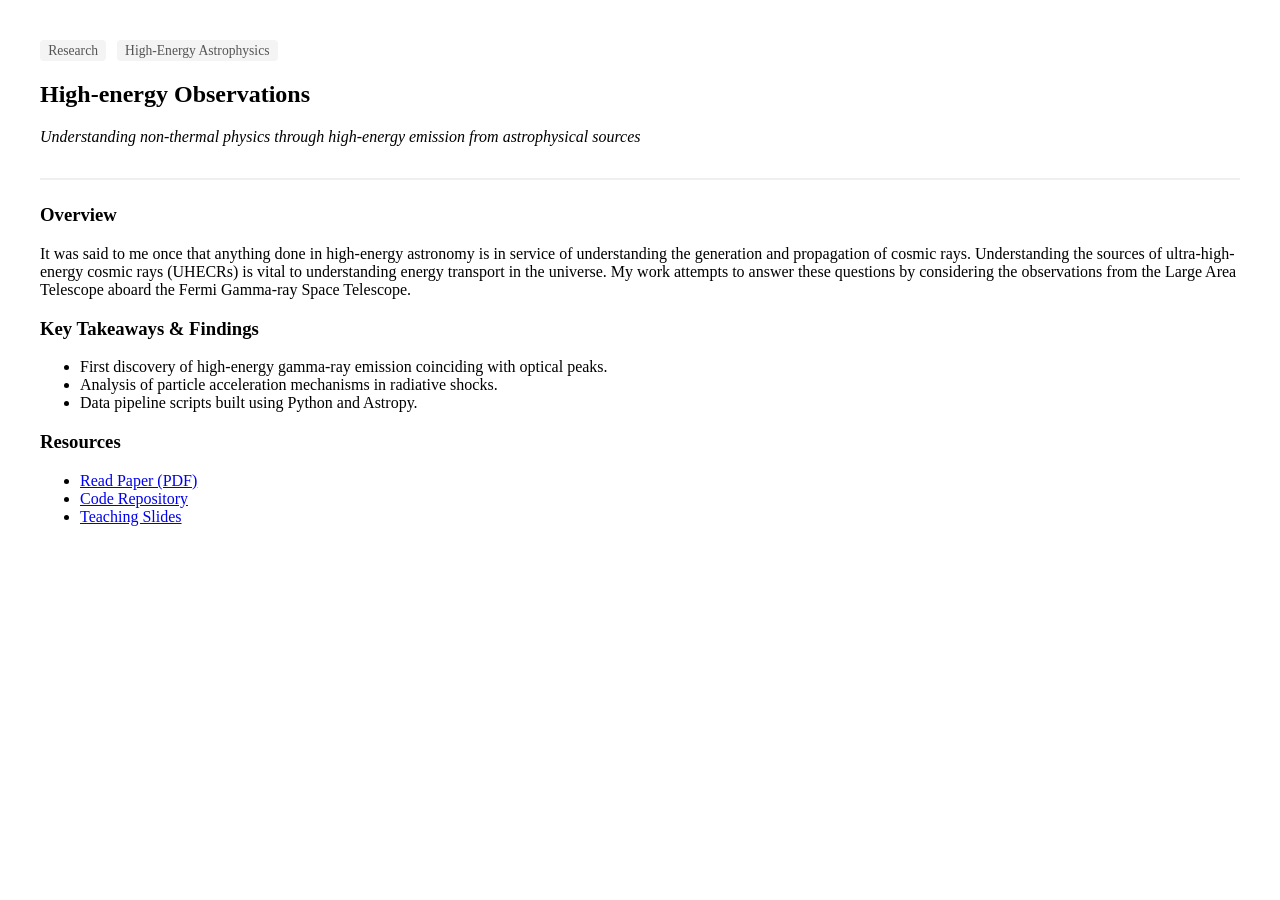
==== research.html @ cb30f1d6 "Add initial research overview HTML page" ====
<!DOCTYPE HTML>
<html>
	<head>
		<title>Research Overview</title>
		<meta charset="utf-8" />
		<meta name="viewport" content="width=device-width, initial-scale=1, user-scalable=no" />
		<link rel="stylesheet" href="assets/css/main.css" />
		<style>
			/* Popup-specific layout overrides */
			body {
				padding: 2em;
				background-color: #ffffff;
			}
			/* Suppress sidebar margins from the main theme */
			#main {
				margin-left: 0 !important;
				max-width: 100% !important;
				padding: 0 !important;
			}
			.overview-header {
				border-bottom: 2px solid #efefef;
				padding-bottom: 1em;
				margin-bottom: 1.5em;
			}
			.tag {
				display: inline-block;
				background: #f4f4f4;
				color: #555;
				padding: 0.2em 0.6em;
				border-radius: 4px;
				font-size: 0.85em;
				margin-right: 0.5em;
			}
		</style>
	</head>
	<body class="is-preload">

		<div id="main">
			<section>
				<!-- Header Section -->
				<header class="overview-header">
					<span class="tag">Research</span>
					<span class="tag">High-Energy Astrophysics</span>
					<h2>High-energy Observations</h2>
					<p><em>Understanding non-thermal physics through high-energy emission from astrophysical sources</em></p>
				</header>

				<!-- Main Content Grid -->
				<div class="row">
					<div class="col-8 col-12-medium">
						<h3>Overview</h3>
						<p>It was said to me once that anything done in high-energy astronomy is in service of understanding the generation and propagation of cosmic rays. Understanding the sources of ultra-high-energy cosmic rays (UHECRs) is vital to understanding energy transport in the universe. 
              My work attempts to answer these questions by considering the observations from the Large Area Telescope aboard the Fermi Gamma-ray Space Telescope.</p>
						
						<h3>Key Takeaways & Findings</h3>
						<ul>
							<li>First discovery of high-energy gamma-ray emission coinciding with optical peaks.</li>
							<li>Analysis of particle acceleration mechanisms in radiative shocks.</li>
							<li>Data pipeline scripts built using Python and Astropy.</li>
						</ul>
					</div>

					<div class="col-4 col-12-medium">
						<!-- Sidebar Info / Links -->
						<h3>Resources</h3>
						<ul class="actions stacked">
							<li><a href="paper.pdf" target="_blank" rel="noopener noreferrer" class="button small fit">Read Paper (PDF)</a></li>
							<li><a href="https://github.com/yourusername/repo" target="_blank" rel="noopener noreferrer" class="button small fit alt">Code Repository</a></li>
							<li><a href="slides.pdf" target="_blank" rel="noopener noreferrer" class="button small fit alt">Teaching Slides</a></li>
						</ul>
					</div>
				</div>
			</section>
		</div>

		<!-- Scripts -->
		<script src="assets/js/jquery.min.js"></script>
		<script src="assets/js/browser.min.js"></script>
		<script src="assets/js/breakpoints.min.js"></script>
		<script src="assets/js/util.js"></script>
		<script src="assets/js/main.js"></script>
	</body>
</html>
---- assets/css/main.css ----
@import url("fontawesome-all.min.css");
@import url("https://fonts.googleapis.com/css?family=Source+Sans+Pro:400,400italic");

/*
	Strata by HTML5 UP
	html5up.net | @ajlkn
	Free for personal and commercial use under the CCA 3.0 license (html5up.net/license)
*/

html, body, div, span, applet, object,
iframe, h1, h2, h3, h4, h5, h6, p, blockquote,
pre, a, abbr, acronym, address, big, cite,
code, del, dfn, em, img, ins, kbd, q, s, samp,
small, strike, strong, sub, sup, tt, var, b,
u, i, center, dl, dt, dd, ol, ul, li, fieldset,
form, label, legend, table, caption, tbody,
tfoot, thead, tr, th, td, article, aside,
canvas, details, embed, figure, figcaption,
footer, header, hgroup, menu, nav, output, ruby,
section, summary, time, mark, audio, video {
	margin: 0;
	padding: 0;
	border: 0;
	font-size: 100%;
	font: inherit;
	vertical-align: baseline;}

article, aside, details, figcaption, figure,
footer, header, hgroup, menu, nav, section {
	display: block;}

body {
	line-height: 1;
}

ol, ul {
	list-style: none;
}

blockquote, q {
	quotes: none;
}

	blockquote:before, blockquote:after, q:before, q:after {
		content: '';
		content: none;
	}

table {
	border-collapse: collapse;
	border-spacing: 0;
}

body {
	-webkit-text-size-adjust: none;
}

mark {
	background-color: transparent;
	color: inherit;
}

input::-moz-focus-inner {
	border: 0;
	padding: 0;
}

input, select, textarea {
	-moz-appearance: none;
	-webkit-appearance: none;
	-ms-appearance: none;
	appearance: none;
}

/* Basic */

	html {
		box-sizing: border-box;
	}

	*, *:before, *:after {
		box-sizing: inherit;
	}

	body {
		background: #fff;
	}

		body.is-preload *, body.is-preload *:before, body.is-preload *:after {
			-moz-animation: none !important;
			-webkit-animation: none !important;
			-ms-animation: none !important;
			animation: none !important;
			-moz-transition: none !important;
			-webkit-transition: none !important;
			-ms-transition: none !important;
			transition: none !important;
		}

	body, input, select, textarea {
		color: #a2a2a2;
		font-family: "Source Sans Pro", Helvetica, sans-serif;
		font-size: 16pt;
		font-weight: 400;
		line-height: 1.75em;
	}

	a {
		-moz-transition: color 0.2s ease-in-out, border-color 0.2s ease-in-out;
		-webkit-transition: color 0.2s ease-in-out, border-color 0.2s ease-in-out;
		-ms-transition: color 0.2s ease-in-out, border-color 0.2s ease-in-out;
		transition: color 0.2s ease-in-out, border-color 0.2s ease-in-out;
		border-bottom: dotted 1px;
		color: #49bf9d;
		text-decoration: none;
	}

		a:hover {
			border-bottom-color: transparent;
			color: #49bf9d !important;
			text-decoration: none;
		}

	strong, b {
		color: #787878;
		font-weight: 400;
	}

	em, i {
		font-style: italic;
	}

	p {
		margin: 0 0 2em 0;
	}

	h1, h2, h3, h4, h5, h6 {
		color: #787878;
		font-weight: 400;
		line-height: 1em;
		margin: 0 0 1em 0;
	}

		h1 a, h2 a, h3 a, h4 a, h5 a, h6 a {
			color: inherit;
			text-decoration: none;
		}

	h1 {
		font-size: 2em;
		line-height: 1.5em;
	}

	h2 {
		font-size: 1.5em;
		line-height: 1.5em;
	}

	h3 {
		font-size: 1.25em;
		line-height: 1.5em;
	}

	h4 {
		font-size: 1.1em;
		line-height: 1.5em;
	}

	h5 {
		font-size: 0.9em;
		line-height: 1.5em;
	}

	h6 {
		font-size: 0.7em;
		line-height: 1.5em;
	}

	sub {
		font-size: 0.8em;
		position: relative;
		top: 0.5em;
	}

	sup {
		font-size: 0.8em;
		position: relative;
		top: -0.5em;
	}

	hr {
		border: 0;
		border-bottom: solid 2px #efefef;
		margin: 2em 0;
	}

		hr.major {
			margin: 3em 0;
		}

	blockquote {
		border-left: solid 6px #efefef;
		font-style: italic;
		margin: 0 0 2em 0;
		padding: 0.5em 0 0.5em 1.5em;
	}

	code {
		background: #f7f7f7;
		border-radius: 0.35em;
		border: solid 2px #efefef;
		font-family: "Courier New", monospace;
		font-size: 0.9em;
		margin: 0 0.25em;
		padding: 0.25em 0.65em;
	}

	pre {
		-webkit-overflow-scrolling: touch;
		font-family: "Courier New", monospace;
		font-size: 0.9em;
		margin: 0 0 2em 0;
	}

		pre code {
			display: block;
			line-height: 1.75em;
			padding: 1em 1.5em;
			overflow-x: auto;
		}

	.align-left {
		text-align: left;
	}

	.align-center {
		text-align: center;
	}

	.align-right {
		text-align: right;
	}

/* Container */

	.container {
		margin: 0 auto;
		max-width: calc(100% - 4em);
		width: 100%;
	}

		.container.xsmall {
			width: 25%;
		}

		.container.small {
			width: 50%;
		}

		.container.medium {
			width: 75%;
		}

		.container.large {
			width: 125%;
		}

		.container.xlarge {
			width: 150%;
		}

		.container.max {
			width: 100%;
		}

		@media screen and (max-width: 980px) {

			.container {
				width: 100% !important;
				max-width: 100% !important;
			}

		}

		@media screen and (max-width: 480px) {

			.container {
				max-width: calc(100% - 3em);
			}

		}

/* Row */

	.row {
		display: flex;
		flex-wrap: wrap;
		box-sizing: border-box;
		align-items: stretch;
	}

		.row > * {
			box-sizing: border-box;
		}

		.row.gtr-uniform > * > :last-child {
			margin-bottom: 0;
		}

		.row.aln-left {
			justify-content: flex-start;
		}

		.row.aln-center {
			justify-content: center;
		}

		.row.aln-right {
			justify-content: flex-end;
		}

		.row.aln-top {
			align-items: flex-start;
		}

		.row.aln-middle {
			align-items: center;
		}

		.row.aln-bottom {
			align-items: flex-end;
		}

		.row > .imp {
			order: -1;
		}

		.row > .col-1 {
			width: 8.33333%;
		}

		.row > .off-1 {
			margin-left: 8.33333%;
		}

		.row > .col-2 {
			width: 16.66667%;
		}

		.row > .off-2 {
			margin-left: 16.66667%;
		}

		.row > .col-3 {
			width: 25%;
		}

		.row > .off-3 {
			margin-left: 25%;
		}

		.row > .col-4 {
			width: 33.33333%;
		}

		.row > .off-4 {
			margin-left: 33.33333%;
		}

		.row > .col-5 {
			width: 41.66667%;
		}

		.row > .off-5 {
			margin-left: 41.66667%;
		}

		.row > .col-6 {
			width: 50%;
		}

		.row > .off-6 {
			margin-left: 50%;
		}

		.row > .col-7 {
			width: 58.33333%;
		}

		.row > .off-7 {
			margin-left: 58.33333%;
		}

		.row > .col-8 {
			width: 66.66667%;
		}

		.row > .off-8 {
			margin-left: 66.66667%;
		}

		.row > .col-9 {
			width: 75%;
		}

		.row > .off-9 {
			margin-left: 75%;
		}

		.row > .col-10 {
			width: 83.33333%;
		}

		.row > .off-10 {
			margin-left: 83.33333%;
		}

		.row > .col-11 {
			width: 91.66667%;
		}

		.row > .off-11 {
			margin-left: 91.66667%;
		}

		.row > .col-12 {
			width: 100%;
		}

		.row > .off-12 {
			margin-left: 100%;
		}

		.row.gtr-0 {
			margin-top: 0;
			margin-left: 0em;
		}

			.row.gtr-0 > * {
				padding: 0 0 0 0em;
			}

			.row.gtr-0.gtr-uniform {
				margin-top: 0em;
			}

				.row.gtr-0.gtr-uniform > * {
					padding-top: 0em;
				}

		.row.gtr-25 {
			margin-top: 0;
			margin-left: -0.625em;
		}

			.row.gtr-25 > * {
				padding: 0 0 0 0.625em;
			}

			.row.gtr-25.gtr-uniform {
				margin-top: -0.625em;
			}

				.row.gtr-25.gtr-uniform > * {
					padding-top: 0.625em;
				}

		.row.gtr-50 {
			margin-top: 0;
			margin-left: -1.25em;
		}

			.row.gtr-50 > * {
				padding: 0 0 0 1.25em;
			}

			.row.gtr-50.gtr-uniform {
				margin-top: -1.25em;
			}

				.row.gtr-50.gtr-uniform > * {
					padding-top: 1.25em;
				}

		.row {
			margin-top: 0;
			margin-left: -2.5em;
		}

			.row > * {
				padding: 0 0 0 2.5em;
			}

			.row.gtr-uniform {
				margin-top: -2.5em;
			}

				.row.gtr-uniform > * {
					padding-top: 2.5em;
				}

		.row.gtr-150 {
			margin-top: 0;
			margin-left: -3.75em;
		}

			.row.gtr-150 > * {
				padding: 0 0 0 3.75em;
			}

			.row.gtr-150.gtr-uniform {
				margin-top: -3.75em;
			}

				.row.gtr-150.gtr-uniform > * {
					padding-top: 3.75em;
				}

		.row.gtr-200 {
			margin-top: 0;
			margin-left: -5em;
		}

			.row.gtr-200 > * {
				padding: 0 0 0 5em;
			}

			.row.gtr-200.gtr-uniform {
				margin-top: -5em;
			}

				.row.gtr-200.gtr-uniform > * {
					padding-top: 5em;
				}

		@media screen and (max-width: 1800px) {

			.row {
				display: flex;
				flex-wrap: wrap;
				box-sizing: border-box;
				align-items: stretch;
			}

				.row > * {
					box-sizing: border-box;
				}

				.row.gtr-uniform > * > :last-child {
					margin-bottom: 0;
				}

				.row.aln-left {
					justify-content: flex-start;
				}

				.row.aln-center {
					justify-content: center;
				}

				.row.aln-right {
					justify-content: flex-end;
				}

				.row.aln-top {
					align-items: flex-start;
				}

				.row.aln-middle {
					align-items: center;
				}

				.row.aln-bottom {
					align-items: flex-end;
				}

				.row > .imp-xlarge {
					order: -1;
				}

				.row > .col-1-xlarge {
					width: 8.33333%;
				}

				.row > .off-1-xlarge {
					margin-left: 8.33333%;
				}

				.row > .col-2-xlarge {
					width: 16.66667%;
				}

				.row > .off-2-xlarge {
					margin-left: 16.66667%;
				}

				.row > .col-3-xlarge {
					width: 25%;
				}

				.row > .off-3-xlarge {
					margin-left: 25%;
				}

				.row > .col-4-xlarge {
					width: 33.33333%;
				}

				.row > .off-4-xlarge {
					margin-left: 33.33333%;
				}

				.row > .col-5-xlarge {
					width: 41.66667%;
				}

				.row > .off-5-xlarge {
					margin-left: 41.66667%;
				}

				.row > .col-6-xlarge {
					width: 50%;
				}

				.row > .off-6-xlarge {
					margin-left: 50%;
				}

				.row > .col-7-xlarge {
					width: 58.33333%;
				}

				.row > .off-7-xlarge {
					margin-left: 58.33333%;
				}

				.row > .col-8-xlarge {
					width: 66.66667%;
				}

				.row > .off-8-xlarge {
					margin-left: 66.66667%;
				}

				.row > .col-9-xlarge {
					width: 75%;
				}

				.row > .off-9-xlarge {
					margin-left: 75%;
				}

				.row > .col-10-xlarge {
					width: 83.33333%;
				}

				.row > .off-10-xlarge {
					margin-left: 83.33333%;
				}

				.row > .col-11-xlarge {
					width: 91.66667%;
				}

				.row > .off-11-xlarge {
					margin-left: 91.66667%;
				}

				.row > .col-12-xlarge {
					width: 100%;
				}

				.row > .off-12-xlarge {
					margin-left: 100%;
				}

				.row.gtr-0 {
					margin-top: 0;
					margin-left: 0em;
				}

					.row.gtr-0 > * {
						padding: 0 0 0 0em;
					}

					.row.gtr-0.gtr-uniform {
						margin-top: 0em;
					}

						.row.gtr-0.gtr-uniform > * {
							padding-top: 0em;
						}

				.row.gtr-25 {
					margin-top: 0;
					margin-left: -0.625em;
				}

					.row.gtr-25 > * {
						padding: 0 0 0 0.625em;
					}

					.row.gtr-25.gtr-uniform {
						margin-top: -0.625em;
					}

						.row.gtr-25.gtr-uniform > * {
							padding-top: 0.625em;
						}

				.row.gtr-50 {
					margin-top: 0;
					margin-left: -1.25em;
				}

					.row.gtr-50 > * {
						padding: 0 0 0 1.25em;
					}

					.row.gtr-50.gtr-uniform {
						margin-top: -1.25em;
					}

						.row.gtr-50.gtr-uniform > * {
							padding-top: 1.25em;
						}

				.row {
					margin-top: 0;
					margin-left: -2.5em;
				}

					.row > * {
						padding: 0 0 0 2.5em;
					}

					.row.gtr-uniform {
						margin-top: -2.5em;
					}

						.row.gtr-uniform > * {
							padding-top: 2.5em;
						}

				.row.gtr-150 {
					margin-top: 0;
					margin-left: -3.75em;
				}

					.row.gtr-150 > * {
						padding: 0 0 0 3.75em;
					}

					.row.gtr-150.gtr-uniform {
						margin-top: -3.75em;
					}

						.row.gtr-150.gtr-uniform > * {
							padding-top: 3.75em;
						}

				.row.gtr-200 {
					margin-top: 0;
					margin-left: -5em;
				}

					.row.gtr-200 > * {
						padding: 0 0 0 5em;
					}

					.row.gtr-200.gtr-uniform {
						margin-top: -5em;
					}

						.row.gtr-200.gtr-uniform > * {
							padding-top: 5em;
						}

		}

		@media screen and (max-width: 1280px) {

			.row {
				display: flex;
				flex-wrap: wrap;
				box-sizing: border-box;
				align-items: stretch;
			}

				.row > * {
					box-sizing: border-box;
				}

				.row.gtr-uniform > * > :last-child {
					margin-bottom: 0;
				}

				.row.aln-left {
					justify-content: flex-start;
				}

				.row.aln-center {
					justify-content: center;
				}

				.row.aln-right {
					justify-content: flex-end;
				}

				.row.aln-top {
					align-items: flex-start;
				}

				.row.aln-middle {
					align-items: center;
				}

				.row.aln-bottom {
					align-items: flex-end;
				}

				.row > .imp-large {
					order: -1;
				}

				.row > .col-1-large {
					width: 8.33333%;
				}

				.row > .off-1-large {
					margin-left: 8.33333%;
				}

				.row > .col-2-large {
					width: 16.66667%;
				}

				.row > .off-2-large {
					margin-left: 16.66667%;
				}

				.row > .col-3-large {
					width: 25%;
				}

				.row > .off-3-large {
					margin-left: 25%;
				}

				.row > .col-4-large {
					width: 33.33333%;
				}

				.row > .off-4-large {
					margin-left: 33.33333%;
				}

				.row > .col-5-large {
					width: 41.66667%;
				}

				.row > .off-5-large {
					margin-left: 41.66667%;
				}

				.row > .col-6-large {
					width: 50%;
				}

				.row > .off-6-large {
					margin-left: 50%;
				}

				.row > .col-7-large {
					width: 58.33333%;
				}

				.row > .off-7-large {
					margin-left: 58.33333%;
				}

				.row > .col-8-large {
					width: 66.66667%;
				}

				.row > .off-8-large {
					margin-left: 66.66667%;
				}

				.row > .col-9-large {
					width: 75%;
				}

				.row > .off-9-large {
					margin-left: 75%;
				}

				.row > .col-10-large {
					width: 83.33333%;
				}

				.row > .off-10-large {
					margin-left: 83.33333%;
				}

				.row > .col-11-large {
					width: 91.66667%;
				}

				.row > .off-11-large {
					margin-left: 91.66667%;
				}

				.row > .col-12-large {
					width: 100%;
				}

				.row > .off-12-large {
					margin-left: 100%;
				}

				.row.gtr-0 {
					margin-top: 0;
					margin-left: 0em;
				}

					.row.gtr-0 > * {
						padding: 0 0 0 0em;
					}

					.row.gtr-0.gtr-uniform {
						margin-top: 0em;
					}

						.row.gtr-0.gtr-uniform > * {
							padding-top: 0em;
						}

				.row.gtr-25 {
					margin-top: 0;
					margin-left: -0.5em;
				}

					.row.gtr-25 > * {
						padding: 0 0 0 0.5em;
					}

					.row.gtr-25.gtr-uniform {
						margin-top: -0.5em;
					}

						.row.gtr-25.gtr-uniform > * {
							padding-top: 0.5em;
						}

				.row.gtr-50 {
					margin-top: 0;
					margin-left: -1em;
				}

					.row.gtr-50 > * {
						padding: 0 0 0 1em;
					}

					.row.gtr-50.gtr-uniform {
						margin-top: -1em;
					}

						.row.gtr-50.gtr-uniform > * {
							padding-top: 1em;
						}

				.row {
					margin-top: 0;
					margin-left: -2em;
				}

					.row > * {
						padding: 0 0 0 2em;
					}

					.row.gtr-uniform {
						margin-top: -2em;
					}

						.row.gtr-uniform > * {
							padding-top: 2em;
						}

				.row.gtr-150 {
					margin-top: 0;
					margin-left: -3em;
				}

					.row.gtr-150 > * {
						padding: 0 0 0 3em;
					}

					.row.gtr-150.gtr-uniform {
						margin-top: -3em;
					}

						.row.gtr-150.gtr-uniform > * {
							padding-top: 3em;
						}

				.row.gtr-200 {
					margin-top: 0;
					margin-left: -4em;
				}

					.row.gtr-200 > * {
						padding: 0 0 0 4em;
					}

					.row.gtr-200.gtr-uniform {
						margin-top: -4em;
					}

						.row.gtr-200.gtr-uniform > * {
							padding-top: 4em;
						}

		}

		@media screen and (max-width: 980px) {

			.row {
				display: flex;
				flex-wrap: wrap;
				box-sizing: border-box;
				align-items: stretch;
			}

				.row > * {
					box-sizing: border-box;
				}

				.row.gtr-uniform > * > :last-child {
					margin-bottom: 0;
				}

				.row.aln-left {
					justify-content: flex-start;
				}

				.row.aln-center {
					justify-content: center;
				}

				.row.aln-right {
					justify-content: flex-end;
				}

				.row.aln-top {
					align-items: flex-start;
				}

				.row.aln-middle {
					align-items: center;
				}

				.row.aln-bottom {
					align-items: flex-end;
				}

				.row > .imp-medium {
					order: -1;
				}

				.row > .col-1-medium {
					width: 8.33333%;
				}

				.row > .off-1-medium {
					margin-left: 8.33333%;
				}

				.row > .col-2-medium {
					width: 16.66667%;
				}

				.row > .off-2-medium {
					margin-left: 16.66667%;
				}

				.row > .col-3-medium {
					width: 25%;
				}

				.row > .off-3-medium {
					margin-left: 25%;
				}

				.row > .col-4-medium {
					width: 33.33333%;
				}

				.row > .off-4-medium {
					margin-left: 33.33333%;
				}

				.row > .col-5-medium {
					width: 41.66667%;
				}

				.row > .off-5-medium {
					margin-left: 41.66667%;
				}

				.row > .col-6-medium {
					width: 50%;
				}

				.row > .off-6-medium {
					margin-left: 50%;
				}

				.row > .col-7-medium {
					width: 58.33333%;
				}

				.row > .off-7-medium {
					margin-left: 58.33333%;
				}

				.row > .col-8-medium {
					width: 66.66667%;
				}

				.row > .off-8-medium {
					margin-left: 66.66667%;
				}

				.row > .col-9-medium {
					width: 75%;
				}

				.row > .off-9-medium {
					margin-left: 75%;
				}

				.row > .col-10-medium {
					width: 83.33333%;
				}

				.row > .off-10-medium {
					margin-left: 83.33333%;
				}

				.row > .col-11-medium {
					width: 91.66667%;
				}

				.row > .off-11-medium {
					margin-left: 91.66667%;
				}

				.row > .col-12-medium {
					width: 100%;
				}

				.row > .off-12-medium {
					margin-left: 100%;
				}

				.row.gtr-0 {
					margin-top: 0;
					margin-left: 0em;
				}

					.row.gtr-0 > * {
						padding: 0 0 0 0em;
					}

					.row.gtr-0.gtr-uniform {
						margin-top: 0em;
					}

						.row.gtr-0.gtr-uniform > * {
							padding-top: 0em;
						}

				.row.gtr-25 {
					margin-top: 0;
					margin-left: -0.5em;
				}

					.row.gtr-25 > * {
						padding: 0 0 0 0.5em;
					}

					.row.gtr-25.gtr-uniform {
						margin-top: -0.5em;
					}

						.row.gtr-25.gtr-uniform > * {
							padding-top: 0.5em;
						}

				.row.gtr-50 {
					margin-top: 0;
					margin-left: -1em;
				}

					.row.gtr-50 > * {
						padding: 0 0 0 1em;
					}

					.row.gtr-50.gtr-uniform {
						margin-top: -1em;
					}

						.row.gtr-50.gtr-uniform > * {
							padding-top: 1em;
						}

				.row {
					margin-top: 0;
					margin-left: -2em;
				}

					.row > * {
						padding: 0 0 0 2em;
					}

					.row.gtr-uniform {
						margin-top: -2em;
					}

						.row.gtr-uniform > * {
							padding-top: 2em;
						}

				.row.gtr-150 {
					margin-top: 0;
					margin-left: -3em;
				}

					.row.gtr-150 > * {
						padding: 0 0 0 3em;
					}

					.row.gtr-150.gtr-uniform {
						margin-top: -3em;
					}

						.row.gtr-150.gtr-uniform > * {
							padding-top: 3em;
						}

				.row.gtr-200 {
					margin-top: 0;
					margin-left: -4em;
				}

					.row.gtr-200 > * {
						padding: 0 0 0 4em;
					}

					.row.gtr-200.gtr-uniform {
						margin-top: -4em;
					}

						.row.gtr-200.gtr-uniform > * {
							padding-top: 4em;
						}

		}

		@media screen and (max-width: 736px) {

			.row {
				display: flex;
				flex-wrap: wrap;
				box-sizing: border-box;
				align-items: stretch;
			}

				.row > * {
					box-sizing: border-box;
				}

				.row.gtr-uniform > * > :last-child {
					margin-bottom: 0;
				}

				.row.aln-left {
					justify-content: flex-start;
				}

				.row.aln-center {
					justify-content: center;
				}

				.row.aln-right {
					justify-content: flex-end;
				}

				.row.aln-top {
					align-items: flex-start;
				}

				.row.aln-middle {
					align-items: center;
				}

				.row.aln-bottom {
					align-items: flex-end;
				}

				.row > .imp-small {
					order: -1;
				}

				.row > .col-1-small {
					width: 8.33333%;
				}

				.row > .off-1-small {
					margin-left: 8.33333%;
				}

				.row > .col-2-small {
					width: 16.66667%;
				}

				.row > .off-2-small {
					margin-left: 16.66667%;
				}

				.row > .col-3-small {
					width: 25%;
				}

				.row > .off-3-small {
					margin-left: 25%;
				}

				.row > .col-4-small {
					width: 33.33333%;
				}

				.row > .off-4-small {
					margin-left: 33.33333%;
				}

				.row > .col-5-small {
					width: 41.66667%;
				}

				.row > .off-5-small {
					margin-left: 41.66667%;
				}

				.row > .col-6-small {
					width: 50%;
				}

				.row > .off-6-small {
					margin-left: 50%;
				}

				.row > .col-7-small {
					width: 58.33333%;
				}

				.row > .off-7-small {
					margin-left: 58.33333%;
				}

				.row > .col-8-small {
					width: 66.66667%;
				}

				.row > .off-8-small {
					margin-left: 66.66667%;
				}

				.row > .col-9-small {
					width: 75%;
				}

				.row > .off-9-small {
					margin-left: 75%;
				}

				.row > .col-10-small {
					width: 83.33333%;
				}

				.row > .off-10-small {
					margin-left: 83.33333%;
				}

				.row > .col-11-small {
					width: 91.66667%;
				}

				.row > .off-11-small {
					margin-left: 91.66667%;
				}

				.row > .col-12-small {
					width: 100%;
				}

				.row > .off-12-small {
					margin-left: 100%;
				}

				.row.gtr-0 {
					margin-top: 0;
					margin-left: 0em;
				}

					.row.gtr-0 > * {
						padding: 0 0 0 0em;
					}

					.row.gtr-0.gtr-uniform {
						margin-top: 0em;
					}

						.row.gtr-0.gtr-uniform > * {
							padding-top: 0em;
						}

				.row.gtr-25 {
					margin-top: 0;
					margin-left: -0.375em;
				}

					.row.gtr-25 > * {
						padding: 0 0 0 0.375em;
					}

					.row.gtr-25.gtr-uniform {
						margin-top: -0.375em;
					}

						.row.gtr-25.gtr-uniform > * {
							padding-top: 0.375em;
						}

				.row.gtr-50 {
					margin-top: 0;
					margin-left: -0.75em;
				}

					.row.gtr-50 > * {
						padding: 0 0 0 0.75em;
					}

					.row.gtr-50.gtr-uniform {
						margin-top: -0.75em;
					}

						.row.gtr-50.gtr-uniform > * {
							padding-top: 0.75em;
						}

				.row {
					margin-top: 0;
					margin-left: -1.5em;
				}

					.row > * {
						padding: 0 0 0 1.5em;
					}

					.row.gtr-uniform {
						margin-top: -1.5em;
					}

						.row.gtr-uniform > * {
							padding-top: 1.5em;
						}

				.row.gtr-150 {
					margin-top: 0;
					margin-left: -2.25em;
				}

					.row.gtr-150 > * {
						padding: 0 0 0 2.25em;
					}

					.row.gtr-150.gtr-uniform {
						margin-top: -2.25em;
					}

						.row.gtr-150.gtr-uniform > * {
							padding-top: 2.25em;
						}

				.row.gtr-200 {
					margin-top: 0;
					margin-left: -3em;
				}

					.row.gtr-200 > * {
						padding: 0 0 0 3em;
					}

					.row.gtr-200.gtr-uniform {
						margin-top: -3em;
					}

						.row.gtr-200.gtr-uniform > * {
							padding-top: 3em;
						}

		}

		@media screen and (max-width: 480px) {

			.row {
				display: flex;
				flex-wrap: wrap;
				box-sizing: border-box;
				align-items: stretch;
			}

				.row > * {
					box-sizing: border-box;
				}

				.row.gtr-uniform > * > :last-child {
					margin-bottom: 0;
				}

				.row.aln-left {
					justify-content: flex-start;
				}

				.row.aln-center {
					justify-content: center;
				}

				.row.aln-right {
					justify-content: flex-end;
				}

				.row.aln-top {
					align-items: flex-start;
				}

				.row.aln-middle {
					align-items: center;
				}

				.row.aln-bottom {
					align-items: flex-end;
				}

				.row > .imp-xsmall {
					order: -1;
				}

				.row > .col-1-xsmall {
					width: 8.33333%;
				}

				.row > .off-1-xsmall {
					margin-left: 8.33333%;
				}

				.row > .col-2-xsmall {
					width: 16.66667%;
				}

				.row > .off-2-xsmall {
					margin-left: 16.66667%;
				}

				.row > .col-3-xsmall {
					width: 25%;
				}

				.row > .off-3-xsmall {
					margin-left: 25%;
				}

				.row > .col-4-xsmall {
					width: 33.33333%;
				}

				.row > .off-4-xsmall {
					margin-left: 33.33333%;
				}

				.row > .col-5-xsmall {
					width: 41.66667%;
				}

				.row > .off-5-xsmall {
					margin-left: 41.66667%;
				}

				.row > .col-6-xsmall {
					width: 50%;
				}

				.row > .off-6-xsmall {
					margin-left: 50%;
				}

				.row > .col-7-xsmall {
					width: 58.33333%;
				}

				.row > .off-7-xsmall {
					margin-left: 58.33333%;
				}

				.row > .col-8-xsmall {
					width: 66.66667%;
				}

				.row > .off-8-xsmall {
					margin-left: 66.66667%;
				}

				.row > .col-9-xsmall {
					width: 75%;
				}

				.row > .off-9-xsmall {
					margin-left: 75%;
				}

				.row > .col-10-xsmall {
					width: 83.33333%;
				}

				.row > .off-10-xsmall {
					margin-left: 83.33333%;
				}

				.row > .col-11-xsmall {
					width: 91.66667%;
				}

				.row > .off-11-xsmall {
					margin-left: 91.66667%;
				}

				.row > .col-12-xsmall {
					width: 100%;
				}

				.row > .off-12-xsmall {
					margin-left: 100%;
				}

				.row.gtr-0 {
					margin-top: 0;
					margin-left: 0em;
				}

					.row.gtr-0 > * {
						padding: 0 0 0 0em;
					}

					.row.gtr-0.gtr-uniform {
						margin-top: 0em;
					}

						.row.gtr-0.gtr-uniform > * {
							padding-top: 0em;
						}

				.row.gtr-25 {
					margin-top: 0;
					margin-left: -0.375em;
				}

					.row.gtr-25 > * {
						padding: 0 0 0 0.375em;
					}

					.row.gtr-25.gtr-uniform {
						margin-top: -0.375em;
					}

						.row.gtr-25.gtr-uniform > * {
							padding-top: 0.375em;
						}

				.row.gtr-50 {
					margin-top: 0;
					margin-left: -0.75em;
				}

					.row.gtr-50 > * {
						padding: 0 0 0 0.75em;
					}

					.row.gtr-50.gtr-uniform {
						margin-top: -0.75em;
					}

						.row.gtr-50.gtr-uniform > * {
							padding-top: 0.75em;
						}

				.row {
					margin-top: 0;
					margin-left: -1.5em;
				}

					.row > * {
						padding: 0 0 0 1.5em;
					}

					.row.gtr-uniform {
						margin-top: -1.5em;
					}

						.row.gtr-uniform > * {
							padding-top: 1.5em;
						}

				.row.gtr-150 {
					margin-top: 0;
					margin-left: -2.25em;
				}

					.row.gtr-150 > * {
						padding: 0 0 0 2.25em;
					}

					.row.gtr-150.gtr-uniform {
						margin-top: -2.25em;
					}

						.row.gtr-150.gtr-uniform > * {
							padding-top: 2.25em;
						}

				.row.gtr-200 {
					margin-top: 0;
					margin-left: -3em;
				}

					.row.gtr-200 > * {
						padding: 0 0 0 3em;
					}

					.row.gtr-200.gtr-uniform {
						margin-top: -3em;
					}

						.row.gtr-200.gtr-uniform > * {
							padding-top: 3em;
						}

		}

/* Section/Article */

	section.special, article.special {
		text-align: center;
	}

	header p {
		color: #b2b2b2;
		position: relative;
		margin: 0 0 1.5em 0;
	}

	header h2 + p {
		font-size: 1.25em;
		margin-top: -1em;
		line-height: 1.5em;
	}

	header h3 + p {
		font-size: 1.1em;
		margin-top: -0.8em;
		line-height: 1.5em;
	}

	header h4 + p,
	header h5 + p,
	header h6 + p {
		font-size: 0.9em;
		margin-top: -0.6em;
		line-height: 1.5em;
	}

	header.major h2 {
		font-size: 2em;
	}

/* Form */

	form {
		margin: 0 0 2em 0;
	}

	label {
		color: #787878;
		display: block;
		font-size: 0.9em;
		font-weight: 400;
		margin: 0 0 1em 0;
	}

	input[type="text"],
	input[type="password"],
	input[type="email"],
	select,
	textarea {
		-moz-appearance: none;
		-webkit-appearance: none;
		-ms-appearance: none;
		appearance: none;
		background: #f7f7f7;
		border-radius: 0.35em;
		border: solid 2px transparent;
		color: inherit;
		display: block;
		outline: 0;
		padding: 0 0.75em;
		text-decoration: none;
		width: 100%;
	}

		input[type="text"]:invalid,
		input[type="password"]:invalid,
		input[type="email"]:invalid,
		select:invalid,
		textarea:invalid {
			box-shadow: none;
		}

		input[type="text"]:focus,
		input[type="password"]:focus,
		input[type="email"]:focus,
		select:focus,
		textarea:focus {
			border-color: #49bf9d;
		}

	select {
		background-image: url("data:image/svg+xml;charset=utf8,%3Csvg xmlns='http://www.w3.org/2000/svg' width='40' height='40' preserveAspectRatio='none' viewBox='0 0 40 40'%3E%3Cpath d='M9.4,12.3l10.4,10.4l10.4-10.4c0.2-0.2,0.5-0.4,0.9-0.4c0.3,0,0.6,0.1,0.9,0.4l3.3,3.3c0.2,0.2,0.4,0.5,0.4,0.9 c0,0.4-0.1,0.6-0.4,0.9L20.7,31.9c-0.2,0.2-0.5,0.4-0.9,0.4c-0.3,0-0.6-0.1-0.9-0.4L4.3,17.3c-0.2-0.2-0.4-0.5-0.4-0.9 c0-0.4,0.1-0.6,0.4-0.9l3.3-3.3c0.2-0.2,0.5-0.4,0.9-0.4S9.1,12.1,9.4,12.3z' fill='%23dfdfdf' /%3E%3C/svg%3E");
		background-size: 1.25rem;
		background-repeat: no-repeat;
		background-position: calc(100% - 1rem) center;
		height: 2.75em;
		padding-right: 2.75em;
		text-overflow: ellipsis;
	}

		select option {
			color: #787878;
			background: #fff;
		}

		select:focus::-ms-value {
			background-color: transparent;
		}

		select::-ms-expand {
			display: none;
		}

	input[type="text"],
	input[type="password"],
	input[type="email"],
	select {
		height: 2.75em;
	}

	textarea {
		padding: 0.75em;
	}

	input[type="checkbox"],
	input[type="radio"] {
		-moz-appearance: none;
		-webkit-appearance: none;
		-ms-appearance: none;
		appearance: none;
		display: block;
		float: left;
		margin-right: -2em;
		opacity: 0;
		width: 1em;
		z-index: -1;
	}

		input[type="checkbox"] + label,
		input[type="radio"] + label {
			text-decoration: none;
			color: #a2a2a2;
			cursor: pointer;
			display: inline-block;
			font-size: 1em;
			font-weight: 400;
			padding-left: 2.4em;
			padding-right: 0.75em;
			position: relative;
		}

			input[type="checkbox"] + label:before,
			input[type="radio"] + label:before {
				-moz-osx-font-smoothing: grayscale;
				-webkit-font-smoothing: antialiased;
				display: inline-block;
				font-style: normal;
				font-variant: normal;
				text-rendering: auto;
				line-height: 1;
				text-transform: none !important;
				font-family: 'Font Awesome 5 Free';
				font-weight: 900;
			}

			input[type="checkbox"] + label:before,
			input[type="radio"] + label:before {
				background: #f7f7f7;
				border-radius: 0.35em;
				border: solid 2px transparent;
				content: '';
				display: inline-block;
				font-size: 0.8em;
				height: 2.0625em;
				left: 0;
				line-height: 1.85625em;
				position: absolute;
				text-align: center;
				top: 0;
				width: 2.0625em;
			}

		input[type="checkbox"]:checked + label:before,
		input[type="radio"]:checked + label:before {
			background: #787878;
			border-color: #787878;
			color: #fff;
			content: '\f00c';
		}

		input[type="checkbox"]:focus + label:before,
		input[type="radio"]:focus + label:before {
			border-color: #49bf9d;
		}

	input[type="checkbox"] + label:before {
		border-radius: 0.35em;
	}

	input[type="radio"] + label:before {
		border-radius: 100%;
	}

	::-webkit-input-placeholder {
		color: #b2b2b2 !important;
		opacity: 1.0;
	}

	:-moz-placeholder {
		color: #b2b2b2 !important;
		opacity: 1.0;
	}

	::-moz-placeholder {
		color: #b2b2b2 !important;
		opacity: 1.0;
	}

	:-ms-input-placeholder {
		color: #b2b2b2 !important;
		opacity: 1.0;
	}

/* Box */

	.box {
		border-radius: 0.35em;
		border: solid 2px #efefef;
		margin-bottom: 2em;
		padding: 1.5em;
	}

		.box > :last-child,
		.box > :last-child > :last-child,
		.box > :last-child > :last-child > :last-child {
			margin-bottom: 0;
		}

		.box.alt {
			border: 0;
			border-radius: 0;
			padding: 0;
		}

/* Icon */

	.icon {
		text-decoration: none;
		border-bottom: none;
		position: relative;
	}

		.icon:before {
			-moz-osx-font-smoothing: grayscale;
			-webkit-font-smoothing: antialiased;
			display: inline-block;
			font-style: normal;
			font-variant: normal;
			text-rendering: auto;
			line-height: 1;
			text-transform: none !important;
			font-family: 'Font Awesome 5 Free';
			font-weight: 400;
		}

		.icon > .label {
			display: none;
		}

		.icon:before {
			line-height: inherit;
		}

		.icon.solid:before {
			font-weight: 900;
		}

		.icon.brands:before {
			font-family: 'Font Awesome 5 Brands';
		}

/* Image */

	.image {
		border-radius: 0.35em;
		border: 0;
		display: inline-block;
		position: relative;
	}

		.image:before {
			-moz-transition: opacity 0.2s ease-in-out;
			-webkit-transition: opacity 0.2s ease-in-out;
			-ms-transition: opacity 0.2s ease-in-out;
			transition: opacity 0.2s ease-in-out;
			background: url("images/overlay.png");
			border-radius: 0.35em;
			content: '';
			display: block;
			height: 100%;
			left: 0;
			opacity: 0.5;
			position: absolute;
			top: 0;
			width: 100%;
		}

		.image.thumb {
			text-align: center;
		}

			.image.thumb:after {
				-moz-transition: opacity 0.2s ease-in-out;
				-webkit-transition: opacity 0.2s ease-in-out;
				-ms-transition: opacity 0.2s ease-in-out;
				transition: opacity 0.2s ease-in-out;
				border-radius: 0.35em;
				border: solid 3px rgba(255, 255, 255, 0.5);
				color: #fff;
				content: 'View';
				display: inline-block;
				font-size: 0.8em;
				font-weight: 400;
				left: 50%;
				line-height: 2.25em;
				margin: -1.25em 0 0 -3em;
				opacity: 0;
				padding: 0 1.5em;
				position: absolute;
				text-align: center;
				text-decoration: none;
				top: 50%;
				white-space: nowrap;
			}

			.image.thumb:hover:after {
				opacity: 1.0;
			}

			.image.thumb:hover:before {
				background: url("images/overlay.png"), url("images/overlay.png");
				opacity: 1.0;
			}

		.image img {
			border-radius: 0.35em;
			display: block;
		}

		.image.left {
			float: left;
			margin: 0 1.5em 1em 0;
			top: 0.25em;
		}

		.image.right {
			float: right;
			margin: 0 0 1em 1.5em;
			top: 0.25em;
		}

		.image.left, .image.right {
			max-width: 40%;
		}

			.image.left img, .image.right img {
				width: 100%;
			}

		.image.fit {
			display: block;
			margin: 0 0 2em 0;
			width: 100%;
		}

			.image.fit img {
				width: 100%;
			}

		.image.avatar {
			border-radius: 100%;
		}

			.image.avatar:before {
				display: none;
			}

			.image.avatar img {
				border-radius: 100%;
				width: 100%;
			}

/* List */

	ol {
		list-style: decimal;
		margin: 0 0 2em 0;
		padding-left: 1.25em;
	}

		ol li {
			padding-left: 0.25em;
		}

	ul {
		list-style: disc;
		margin: 0 0 2em 0;
		padding-left: 1em;
	}

		ul li {
			padding-left: 0.5em;
		}

		ul.alt {
			list-style: none;
			padding-left: 0;
		}

			ul.alt li {
				border-top: solid 2px #efefef;
				padding: 0.5em 0;
			}

				ul.alt li:first-child {
					border-top: 0;
					padding-top: 0;
				}

	dl {
		margin: 0 0 2em 0;
	}

/* Icons */

	ul.icons {
		cursor: default;
		list-style: none;
		padding-left: 0;
	}

		ul.icons li {
			display: inline-block;
			padding: 0 1em 0 0;
		}

			ul.icons li:last-child {
				padding-right: 0;
			}

			ul.icons li .icon:before {
				font-size: 1.5em;
			}

/* Labeled Icons */

	ul.labeled-icons {
		list-style: none;
		padding: 0;
	}

		ul.labeled-icons li {
			line-height: 1.75em;
			margin: 1.5em 0 0 0;
			padding-left: 2.25em;
			position: relative;
		}

			ul.labeled-icons li:first-child {
				margin-top: 0;
			}

			ul.labeled-icons li a {
				color: inherit;
			}

			ul.labeled-icons li h3 {
				color: #b2b2b2;
				left: 0;
				position: absolute;
				text-align: center;
				top: 0;
				width: 1em;
			}

/* Actions */

	ul.actions {
		display: -moz-flex;
		display: -webkit-flex;
		display: -ms-flex;
		display: flex;
		cursor: default;
		list-style: none;
		margin-left: -1em;
		padding-left: 0;
	}

		ul.actions li {
			padding: 0 0 0 1em;
			vertical-align: middle;
		}

		ul.actions.special {
			-moz-justify-content: center;
			-webkit-justify-content: center;
			-ms-justify-content: center;
			justify-content: center;
			width: 100%;
			margin-left: 0;
		}

			ul.actions.special li:first-child {
				padding-left: 0;
			}

		ul.actions.stacked {
			-moz-flex-direction: column;
			-webkit-flex-direction: column;
			-ms-flex-direction: column;
			flex-direction: column;
			margin-left: 0;
		}

			ul.actions.stacked li {
				padding: 1.3em 0 0 0;
			}

				ul.actions.stacked li:first-child {
					padding-top: 0;
				}

		ul.actions.fit {
			width: calc(100% + 1em);
		}

			ul.actions.fit li {
				-moz-flex-grow: 1;
				-webkit-flex-grow: 1;
				-ms-flex-grow: 1;
				flex-grow: 1;
				-moz-flex-shrink: 1;
				-webkit-flex-shrink: 1;
				-ms-flex-shrink: 1;
				flex-shrink: 1;
				width: 100%;
			}

				ul.actions.fit li > * {
					width: 100%;
				}

			ul.actions.fit.stacked {
				width: 100%;
			}

		@media screen and (max-width: 480px) {

			ul.actions:not(.fixed) {
				-moz-flex-direction: column;
				-webkit-flex-direction: column;
				-ms-flex-direction: column;
				flex-direction: column;
				margin-left: 0;
				width: 100% !important;
			}

				ul.actions:not(.fixed) li {
					-moz-flex-grow: 1;
					-webkit-flex-grow: 1;
					-ms-flex-grow: 1;
					flex-grow: 1;
					-moz-flex-shrink: 1;
					-webkit-flex-shrink: 1;
					-ms-flex-shrink: 1;
					flex-shrink: 1;
					padding: 1em 0 0 0;
					text-align: center;
					width: 100%;
				}

					ul.actions:not(.fixed) li > * {
						width: 100%;
					}

					ul.actions:not(.fixed) li:first-child {
						padding-top: 0;
					}

					ul.actions:not(.fixed) li input[type="submit"],
					ul.actions:not(.fixed) li input[type="reset"],
					ul.actions:not(.fixed) li input[type="button"],
					ul.actions:not(.fixed) li button,
					ul.actions:not(.fixed) li .button {
						width: 100%;
					}

						ul.actions:not(.fixed) li input[type="submit"].icon:before,
						ul.actions:not(.fixed) li input[type="reset"].icon:before,
						ul.actions:not(.fixed) li input[type="button"].icon:before,
						ul.actions:not(.fixed) li button.icon:before,
						ul.actions:not(.fixed) li .button.icon:before {
							margin-left: -0.5em;
						}

		}

/* Table */

	.table-wrapper {
		-webkit-overflow-scrolling: touch;
		overflow-x: auto;
	}

	table {
		margin: 0 0 2em 0;
		width: 100%;
	}

		table tbody tr {
			border: solid 1px #efefef;
			border-left: 0;
			border-right: 0;
		}

			table tbody tr:nth-child(2n + 1) {
				background-color: #f7f7f7;
			}

		table td {
			padding: 0.75em 0.75em;
		}

		table th {
			color: #787878;
			font-size: 0.9em;
			font-weight: 400;
			padding: 0 0.75em 0.75em 0.75em;
			text-align: left;
		}

		table thead {
			border-bottom: solid 2px #efefef;
		}

		table tfoot {
			border-top: solid 2px #efefef;
		}

		table.alt {
			border-collapse: separate;
		}

			table.alt tbody tr td {
				border: solid 2px #efefef;
				border-left-width: 0;
				border-top-width: 0;
			}

				table.alt tbody tr td:first-child {
					border-left-width: 2px;
				}

			table.alt tbody tr:first-child td {
				border-top-width: 2px;
			}

			table.alt thead {
				border-bottom: 0;
			}

			table.alt tfoot {
				border-top: 0;
			}

/* Button */

	input[type="submit"],
	input[type="reset"],
	input[type="button"],
	.button {
		-moz-appearance: none;
		-webkit-appearance: none;
		-ms-appearance: none;
		appearance: none;
		-moz-transition: background-color 0.2s ease-in-out, color 0.2s ease-in-out, border-color 0.2s ease-in-out;
		-webkit-transition: background-color 0.2s ease-in-out, color 0.2s ease-in-out, border-color 0.2s ease-in-out;
		-ms-transition: background-color 0.2s ease-in-out, color 0.2s ease-in-out, border-color 0.2s ease-in-out;
		transition: background-color 0.2s ease-in-out, color 0.2s ease-in-out, border-color 0.2s ease-in-out;
		background-color: transparent;
		border-radius: 0.35em;
		border: solid 3px #efefef;
		color: #787878 !important;
		cursor: pointer;
		display: inline-block;
		font-weight: 400;
		height: 3.15em;
		height: calc(2.75em + 6px);
		line-height: 2.75em;
		min-width: 10em;
		padding: 0 1.5em;
		text-align: center;
		text-decoration: none;
		white-space: nowrap;
	}

		input[type="submit"]:hover,
		input[type="reset"]:hover,
		input[type="button"]:hover,
		.button:hover {
			border-color: #49bf9d;
			color: #49bf9d !important;
		}

		input[type="submit"]:active,
		input[type="reset"]:active,
		input[type="button"]:active,
		.button:active {
			background-color: rgba(73, 191, 157, 0.1);
			border-color: #49bf9d;
			color: #49bf9d !important;
		}

		input[type="submit"].icon,
		input[type="reset"].icon,
		input[type="button"].icon,
		.button.icon {
			padding-left: 1.35em;
		}

			input[type="submit"].icon:before,
			input[type="reset"].icon:before,
			input[type="button"].icon:before,
			.button.icon:before {
				margin-right: 0.5em;
			}

		input[type="submit"].fit,
		input[type="reset"].fit,
		input[type="button"].fit,
		.button.fit {
			min-width: 0;
			width: 100%;
		}

		input[type="submit"].small,
		input[type="reset"].small,
		input[type="button"].small,
		.button.small {
			font-size: 0.8em;
		}

		input[type="submit"].large,
		input[type="reset"].large,
		input[type="button"].large,
		.button.large {
			font-size: 1.35em;
		}

		input[type="submit"].primary,
		input[type="reset"].primary,
		input[type="button"].primary,
		.button.primary {
			background-color: #49bf9d;
			border-color: #49bf9d;
			color: #ffffff !important;
		}

			input[type="submit"].primary:hover,
			input[type="reset"].primary:hover,
			input[type="button"].primary:hover,
			.button.primary:hover {
				background-color: #5cc6a7;
				border-color: #5cc6a7;
			}

			input[type="submit"].primary:active,
			input[type="reset"].primary:active,
			input[type="button"].primary:active,
			.button.primary:active {
				background-color: #3eb08f;
				border-color: #3eb08f;
			}

		input[type="submit"].disabled, input[type="submit"]:disabled,
		input[type="reset"].disabled,
		input[type="reset"]:disabled,
		input[type="button"].disabled,
		input[type="button"]:disabled,
		.button.disabled,
		.button:disabled {
			background-color: #e7e7e7 !important;
			border-color: #e7e7e7 !important;
			color: #b2b2b2 !important;
			cursor: default;
		}

/* Work Item */

	.work-item {
		margin: 0 0 2em 0;
	}

		.work-item .image {
			margin: 0 0 1.5em 0;
		}

		.work-item h3 {
			font-size: 1em;
			margin: 0 0 0.5em 0;
		}

		.work-item p {
			font-size: 0.8em;
			line-height: 1.5em;
			margin: 0;
		}

/* Header */

	#header {
		display: -moz-flex;
		display: -webkit-flex;
		display: -ms-flex;
		display: flex;
		-moz-flex-direction: column;
		-webkit-flex-direction: column;
		-ms-flex-direction: column;
		flex-direction: column;
		-moz-align-items: -moz-flex-end;
		-webkit-align-items: -webkit-flex-end;
		-ms-align-items: -ms-flex-end;
		align-items: flex-end;
		-moz-justify-content: space-between;
		-webkit-justify-content: space-between;
		-ms-justify-content: space-between;
		justify-content: space-between;
		background-color: #1f1815;
		background-attachment: scroll,								scroll;
		background-image: url("images/overlay.png"), url("../../images/bg.jpg");
		background-position: top left,							top left;
		background-repeat: repeat,								no-repeat;
		background-size: auto,								150%;
		color: rgba(255, 255, 255, 0.5);
		height: 100%;
		left: 0;
		padding: 8em 4em;
		position: fixed;
		text-align: right;
		top: 0;
		width: 35%;
	}

		#header > * {
			-moz-flex-shrink: 0;
			-webkit-flex-shrink: 0;
			-ms-flex-shrink: 0;
			flex-shrink: 0;
			width: 100%;
		}

		#header > .inner {
			-moz-flex-grow: 1;
			-webkit-flex-grow: 1;
			-ms-flex-grow: 1;
			flex-grow: 1;
			margin: 0 0 2em 0;
		}

		#header strong, #header b {
			color: #ffffff;
		}

		#header h2, #header h3, #header h4, #header h5, #header h6 {
			color: #ffffff;
		}

		#header h1 {
			color: rgba(255, 255, 255, 0.5);
			font-size: 1.35em;
			line-height: 1.75em;
			margin: 0;
		}

		#header .image.avatar {
			margin: 0 0 1em 0;
			width: 6.25em;
		}

/* Footer */

	#footer .icons {
		margin: 1em 0 0 0;
	}

		#footer .icons a {
			color: rgba(255, 255, 255, 0.4);
		}

	#footer .copyright {
		color: rgba(255, 255, 255, 0.4);
		font-size: 0.8em;
		list-style: none;
		margin: 1em 0 0 0;
		padding: 0;
	}

		#footer .copyright li {
			border-left: solid 1px rgba(255, 255, 255, 0.25);
			display: inline-block;
			line-height: 1em;
			margin-left: 0.75em;
			padding-left: 0.75em;
		}

			#footer .copyright li:first-child {
				border-left: 0;
				margin-left: 0;
				padding-left: 0;
			}

			#footer .copyright li a {
				color: inherit;
			}

/* Main */

	#main {
		margin-left: 35%;
		max-width: 54em;
		padding: 8em 4em 4em 4em;
		width: calc(100% - 35%);
	}

		#main > section {
			border-top: solid 2px #efefef;
			margin: 4em 0 0 0;
			padding: 4em 0 0 0;
		}

			#main > section:first-child {
				border-top: 0;
				margin-top: 0;
				padding-top: 0;
			}

/* Poptrox */

	@-moz-keyframes spin {
		0% {
			-moz-transform: rotate(0deg);
			-webkit-transform: rotate(0deg);
			-ms-transform: rotate(0deg);
			transform: rotate(0deg);
		}

		100% {
			-moz-transform: rotate(360deg);
			-webkit-transform: rotate(360deg);
			-ms-transform: rotate(360deg);
			transform: rotate(360deg);
		}
	}

	@-webkit-keyframes spin {
		0% {
			-moz-transform: rotate(0deg);
			-webkit-transform: rotate(0deg);
			-ms-transform: rotate(0deg);
			transform: rotate(0deg);
		}

		100% {
			-moz-transform: rotate(360deg);
			-webkit-transform: rotate(360deg);
			-ms-transform: rotate(360deg);
			transform: rotate(360deg);
		}
	}

	@-ms-keyframes spin {
		0% {
			-moz-transform: rotate(0deg);
			-webkit-transform: rotate(0deg);
			-ms-transform: rotate(0deg);
			transform: rotate(0deg);
		}

		100% {
			-moz-transform: rotate(360deg);
			-webkit-transform: rotate(360deg);
			-ms-transform: rotate(360deg);
			transform: rotate(360deg);
		}
	}

	@keyframes spin {
		0% {
			-moz-transform: rotate(0deg);
			-webkit-transform: rotate(0deg);
			-ms-transform: rotate(0deg);
			transform: rotate(0deg);
		}

		100% {
			-moz-transform: rotate(360deg);
			-webkit-transform: rotate(360deg);
			-ms-transform: rotate(360deg);
			transform: rotate(360deg);
		}
	}

	.poptrox-popup {
		-moz-box-sizing: content-box;
		-webkit-box-sizing: content-box;
		-ms-box-sizing: content-box;
		box-sizing: content-box;
		-webkit-tap-highlight-color: rgba(255, 255, 255, 0);
		background: #fff;
		border-radius: 0.35em;
		box-shadow: 0 0.1em 0.15em 0 rgba(0, 0, 0, 0.15);
		overflow: hidden;
		padding-bottom: 3em;
	}

		.poptrox-popup .loader {
			text-decoration: none;
			-moz-animation: spin 1s linear infinite;
			-webkit-animation: spin 1s linear infinite;
			-ms-animation: spin 1s linear infinite;
			animation: spin 1s linear infinite;
			font-size: 1.5em;
			height: 1em;
			left: 50%;
			line-height: 1em;
			margin: -0.5em 0 0 -0.5em;
			position: absolute;
			top: 50%;
			width: 1em;
		}

			.poptrox-popup .loader:before {
				-moz-osx-font-smoothing: grayscale;
				-webkit-font-smoothing: antialiased;
				display: inline-block;
				font-style: normal;
				font-variant: normal;
				text-rendering: auto;
				line-height: 1;
				text-transform: none !important;
				font-family: 'Font Awesome 5 Free';
				font-weight: 900;
			}

			.poptrox-popup .loader:before {
				content: '\f1ce';
			}

		.poptrox-popup .caption {
			background: #fff;
			bottom: 0;
			cursor: default;
			font-size: 0.9em;
			height: 3em;
			left: 0;
			line-height: 2.8em;
			position: absolute;
			text-align: center;
			width: 100%;
			z-index: 1;
		}

		.poptrox-popup .nav-next,
		.poptrox-popup .nav-previous {
			text-decoration: none;
			-moz-transition: opacity 0.2s ease-in-out;
			-webkit-transition: opacity 0.2s ease-in-out;
			-ms-transition: opacity 0.2s ease-in-out;
			transition: opacity 0.2s ease-in-out;
			-webkit-tap-highlight-color: rgba(255, 255, 255, 0);
			background: rgba(0, 0, 0, 0.01);
			cursor: pointer;
			height: 100%;
			opacity: 0;
			position: absolute;
			top: 0;
			width: 50%;
		}

			.poptrox-popup .nav-next:before,
			.poptrox-popup .nav-previous:before {
				-moz-osx-font-smoothing: grayscale;
				-webkit-font-smoothing: antialiased;
				display: inline-block;
				font-style: normal;
				font-variant: normal;
				text-rendering: auto;
				line-height: 1;
				text-transform: none !important;
				font-family: 'Font Awesome 5 Free';
				font-weight: 900;
			}

			.poptrox-popup .nav-next:before,
			.poptrox-popup .nav-previous:before {
				color: #fff;
				font-size: 2.5em;
				height: 1em;
				line-height: 1em;
				margin-top: -0.75em;
				position: absolute;
				text-align: center;
				top: 50%;
				width: 1.5em;
			}

		.poptrox-popup .nav-next {
			right: 0;
		}

			.poptrox-popup .nav-next:before {
				content: '\f105';
				right: 0;
			}

		.poptrox-popup .nav-previous {
			left: 0;
		}

			.poptrox-popup .nav-previous:before {
				content: '\f104';
				left: 0;
			}

		.poptrox-popup .closer {
			text-decoration: none;
			-moz-transition: opacity 0.2s ease-in-out;
			-webkit-transition: opacity 0.2s ease-in-out;
			-ms-transition: opacity 0.2s ease-in-out;
			transition: opacity 0.2s ease-in-out;
			-webkit-tap-highlight-color: rgba(255, 255, 255, 0);
			color: #fff;
			height: 4em;
			line-height: 4em;
			opacity: 0;
			position: absolute;
			right: 0;
			text-align: center;
			top: 0;
			width: 4em;
			z-index: 2;
		}

			.poptrox-popup .closer:before {
				-moz-osx-font-smoothing: grayscale;
				-webkit-font-smoothing: antialiased;
				display: inline-block;
				font-style: normal;
				font-variant: normal;
				text-rendering: auto;
				line-height: 1;
				text-transform: none !important;
				font-family: 'Font Awesome 5 Free';
				font-weight: 900;
			}

			.poptrox-popup .closer:before {
				-moz-box-sizing: content-box;
				-webkit-box-sizing: content-box;
				-ms-box-sizing: content-box;
				box-sizing: content-box;
				border-radius: 100%;
				border: solid 3px rgba(255, 255, 255, 0.5);
				content: '\f00d';
				display: block;
				font-size: 1em;
				height: 1.75em;
				left: 50%;
				line-height: 1.75em;
				margin: -0.875em 0 0 -0.875em;
				position: absolute;
				top: 50%;
				width: 1.75em;
			}

		.poptrox-popup:hover .nav-next,
		.poptrox-popup:hover .nav-previous {
			opacity: 0.5;
		}

			.poptrox-popup:hover .nav-next:hover,
			.poptrox-popup:hover .nav-previous:hover {
				opacity: 1.0;
			}

		.poptrox-popup:hover .closer {
			opacity: 0.5;
		}

			.poptrox-popup:hover .closer:hover {
				opacity: 1.0;
			}

/* Touch */

	body.is-touch .image.thumb:before {
		opacity: 0.5 !important;
	}

	body.is-touch .image.thumb:after {
		display: none !important;
	}

	body.is-touch #header {
		background-attachment: scroll;
		background-size: auto, cover;
	}

	body.is-touch .poptrox-popup .nav-next,
	body.is-touch .poptrox-popup .nav-previous,
	body.is-touch .poptrox-popup .closer {
		opacity: 1.0 !important;
	}

/* XLarge */

	@media screen and (max-width: 1800px) {

		/* Basic */

			body, input, select, textarea {
				font-size: 12pt;
			}

	}

/* Large */

	@media screen and (max-width: 1280px) {

		/* Header */

			#header {
				padding: 6em 3em 3em 3em;
				width: 30%;
			}

				#header h1 {
					font-size: 1.25em;
				}

					#header h1 br {
						display: none;
					}

				#header > .inner {
					margin-bottom: 0;
				}

		/* Footer */

			#footer .copyright li {
				border-left-width: 0;
				display: block;
				line-height: 2.25em;
				margin-left: 0;
				padding-left: 0;
			}

		/* Main */

			#main {
				margin-left: 30%;
				max-width: none;
				padding: 6em 3em 3em 3em;
				width: calc(100% - 30%);
			}

	}

/* Medium */

	@media screen and (max-width: 980px) {

		/* Basic */

			h1 br, h2 br, h3 br, h4 br, h5 br, h6 br {
				display: none;
			}

		/* List */

			ul.icons li .icon {
				font-size: 1.25em;
			}

		/* Header */

			#header {
				background-attachment: scroll;
				background-position: top left, center center;
				background-size: auto,		cover;
				left: auto;
				padding: 6em 4em;
				position: relative;
				text-align: center;
				top: auto;
				width: 100%;
				display: block;
			}

				#header h1 {
					font-size: 1.75em;
				}

					#header h1 br {
						display: inline;
					}

		/* Footer */

			#footer {
				background-attachment: scroll;
				background-color: #1f1815;
				background-image: url("images/overlay.png"), url("../../images/bg.jpg");
				background-position: top left,						bottom center;
				background-repeat: repeat,							no-repeat;
				background-size: auto,							cover;
				bottom: auto;
				left: auto;
				padding: 4em 4em 6em 4em;
				position: relative;
				text-align: center;
				width: 100%;
			}

				#footer .icons {
					margin: 0 0 1em 0;
				}

				#footer .copyright {
					margin: 0 0 1em 0;
				}

					#footer .copyright li {
						border-left-width: 1px;
						display: inline-block;
						line-height: 1em;
						margin-left: 0.75em;
						padding-left: 0.75em;
					}

		/* Main */

			#main {
				margin: 0;
				padding: 6em 4em;
				width: 100%;
			}

	}

/* Small */

	@media screen and (max-width: 736px) {

		/* Basic */

			h1 {
				font-size: 1.5em;
			}

			h2 {
				font-size: 1.2em;
			}

			h3 {
				font-size: 1em;
			}

		/* Section/Article */

			section.special, article.special {
				text-align: center;
			}

			header.major h2 {
				font-size: 1.35em;
			}

		/* List */

			ul.labeled-icons li {
				padding-left: 2em;
			}

				ul.labeled-icons li h3 {
					line-height: 1.75em;
				}

		/* Header */

			#header {
				padding: 2.25em 1.5em;
			}

				#header h1 {
					font-size: 1.35em;
				}

		/* Footer */

			#footer {
				padding: 2.25em 1.5em;
			}

		/* Main */

			#main {
				padding: 2.25em 1.5em 0.25em 1.5em;
			}

				#main > section {
					margin: 2.25em 0 0 0;
					padding: 2.25em 0 0 0;
				}

		/* Poptrox */

			.poptrox-popup {
				border-radius: 0;
			}

				.poptrox-popup .nav-next:before,
				.poptrox-popup .nav-previous:before {
					margin-top: -1em;
				}

	}

/* XSmall */

	@media screen and (max-width: 480px) {

		/* Header */

			#header {
				padding: 4.5em 1.5em;
			}

				#header h1 br {
					display: none;
				}

		/* Footer */

			#footer .copyright li {
				border-left-width: 0;
				display: block;
				line-height: 2.25em;
				margin-left: 0;
				padding-left: 0;
			}

	}
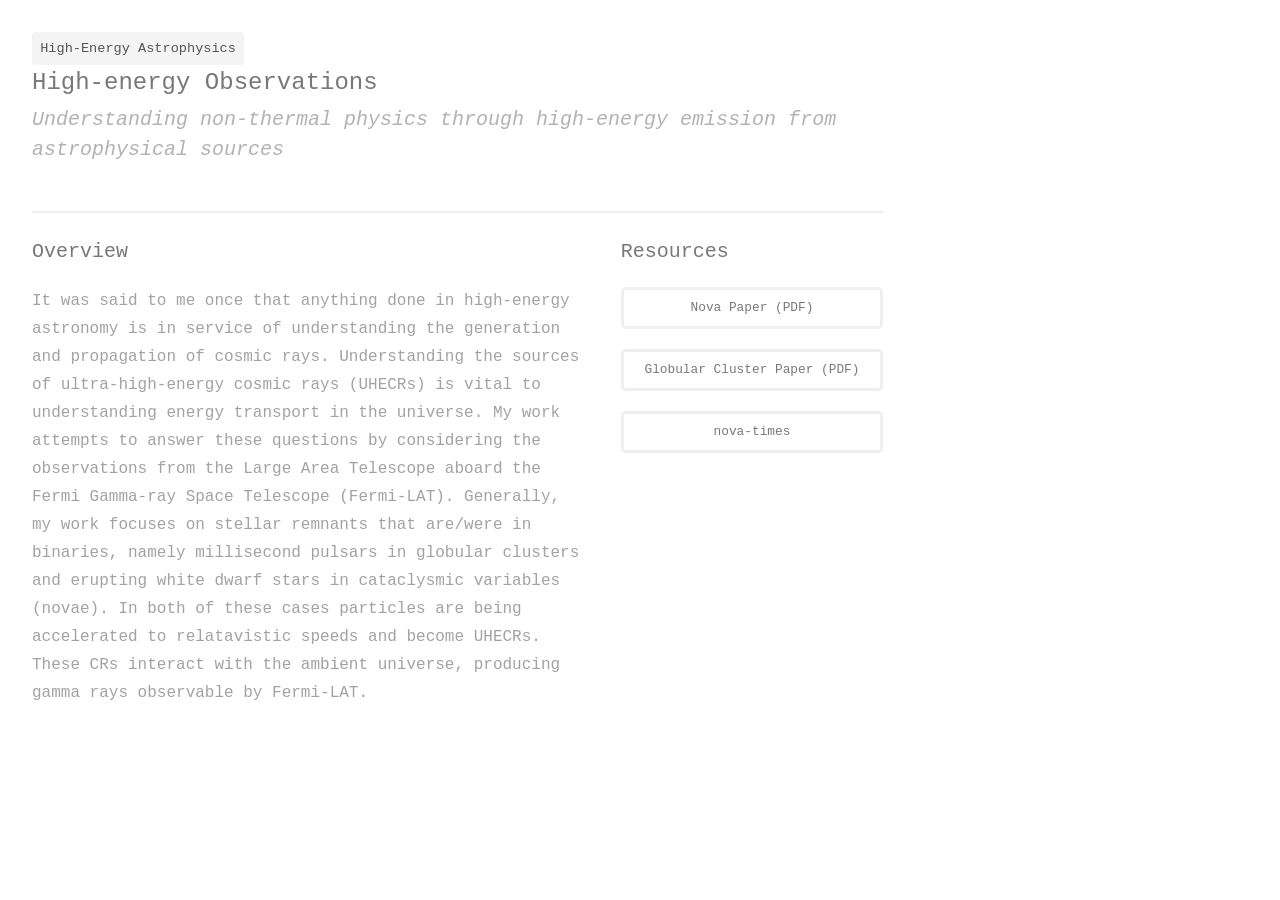
==== commit 1ee64f39: "Revise research content and add resource links Updated the research overview and added new resource " ====
--- a/research.html
+++ b/research.html
@@ -39,7 +39,6 @@
 			<section>
 				<!-- Header Section -->
 				<header class="overview-header">
-					<span class="tag">Research</span>
 					<span class="tag">High-Energy Astrophysics</span>
 					<h2>High-energy Observations</h2>
 					<p><em>Understanding non-thermal physics through high-energy emission from astrophysical sources</em></p>
@@ -50,23 +49,27 @@
 					<div class="col-8 col-12-medium">
 						<h3>Overview</h3>
 						<p>It was said to me once that anything done in high-energy astronomy is in service of understanding the generation and propagation of cosmic rays. Understanding the sources of ultra-high-energy cosmic rays (UHECRs) is vital to understanding energy transport in the universe. 
-              My work attempts to answer these questions by considering the observations from the Large Area Telescope aboard the Fermi Gamma-ray Space Telescope.</p>
+              			My work attempts to answer these questions by considering the observations from the Large Area Telescope aboard the Fermi Gamma-ray Space Telescope (Fermi-LAT). 
+						Generally, my work focuses on stellar remnants that are/were in binaries, namely millisecond pulsars in globular clusters and erupting white dwarf stars in cataclysmic variables (novae).
+						In both of these cases particles are being accelerated to relatavistic speeds and become UHECRs. These CRs interact with the ambient universe, producing gamma rays observable by Fermi-LAT. </p>
 						
-						<h3>Key Takeaways & Findings</h3>
+						 <!-- <h3>Key Takeaways & Findings</h3>
 						<ul>
 							<li>First discovery of high-energy gamma-ray emission coinciding with optical peaks.</li>
 							<li>Analysis of particle acceleration mechanisms in radiative shocks.</li>
 							<li>Data pipeline scripts built using Python and Astropy.</li>
-						</ul>
+						</ul> -->
 					</div>
 
 					<div class="col-4 col-12-medium">
 						<!-- Sidebar Info / Links -->
 						<h3>Resources</h3>
 						<ul class="actions stacked">
-							<li><a href="paper.pdf" target="_blank" rel="noopener noreferrer" class="button small fit">Read Paper (PDF)</a></li>
-							<li><a href="https://github.com/yourusername/repo" target="_blank" rel="noopener noreferrer" class="button small fit alt">Code Repository</a></li>
-							<li><a href="slides.pdf" target="_blank" rel="noopener noreferrer" class="button small fit alt">Teaching Slides</a></li>
+							<li><a href="Henry_2026_ApJ_1010_45.pdf" target="_blank" rel="noopener noreferrer" class="button small fit">Nova Paper (PDF)</a></li>
+							<li><a href="stae2402.pdf" target="_blank" rel="noopener noreferrer" class="button small fit">Globular Cluster Paper (PDF)</a></li>
+							
+							<li><a href="https://github.com/WolfgangSuperman/nova-times" target="_blank" rel="noopener noreferrer" class="button small fit alt">nova-times</a></li>
+							<!-- <li><a href="slides.pdf" target="_blank" rel="noopener noreferrer" class="button small fit alt">Teaching Slides</a></li> -->
 						</ul>
 					</div>
 				</div>
--- a/assets/css/main.css
+++ b/assets/css/main.css
@@ -1,5 +1,5 @@
 @import url("fontawesome-all.min.css");
-@import url("https://fonts.googleapis.com/css?family=Source+Sans+Pro:400,400italic");
+/* @import url("https://fonts.googleapis.com/css?family=Source+Sans+Pro:400,400italic"); */
 
 /*
 	Strata by HTML5 UP
@@ -99,7 +99,8 @@
 
 	body, input, select, textarea {
 		color: #a2a2a2;
-		font-family: "Source Sans Pro", Helvetica, sans-serif;
+		/* font-family: "Source Sans Pro", Helvetica, sans-serif; */
+		font-family: Consolas, "Courier New", monospace;
 		font-size: 16pt;
 		font-weight: 400;
 		line-height: 1.75em;
@@ -3218,4 +3219,4 @@
 				padding-left: 0;
 			}
 
-	}+	}
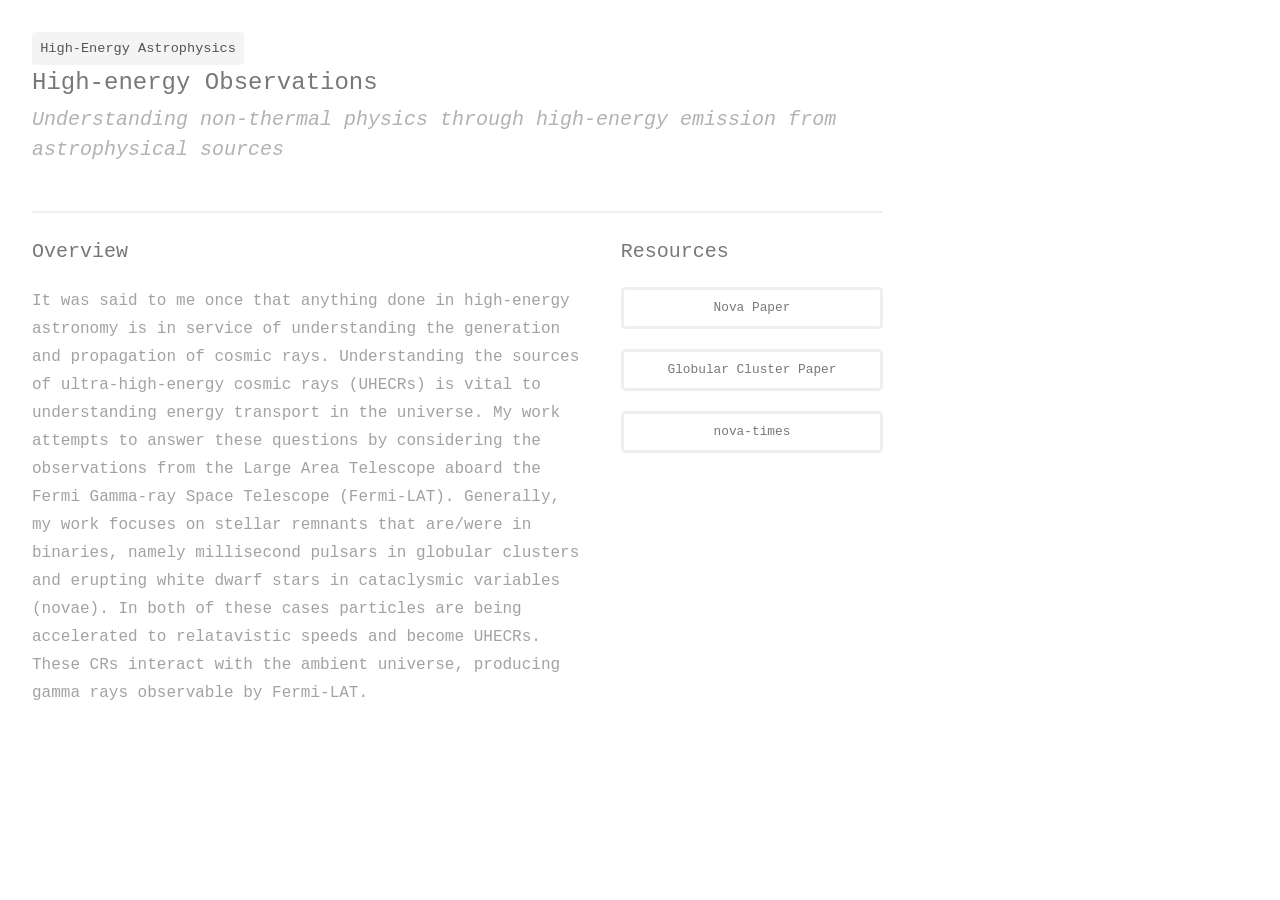
==== commit c2f15f44: "Remove PDF suffix from resource links" ====
--- a/research.html
+++ b/research.html
@@ -65,8 +65,8 @@
 						<!-- Sidebar Info / Links -->
 						<h3>Resources</h3>
 						<ul class="actions stacked">
-							<li><a href="Henry_2026_ApJ_1010_45.pdf" target="_blank" rel="noopener noreferrer" class="button small fit">Nova Paper (PDF)</a></li>
-							<li><a href="stae2402.pdf" target="_blank" rel="noopener noreferrer" class="button small fit">Globular Cluster Paper (PDF)</a></li>
+							<li><a href="Henry_2026_ApJ_1010_45.pdf" target="_blank" rel="noopener noreferrer" class="button small fit">Nova Paper</a></li>
+							<li><a href="stae2402.pdf" target="_blank" rel="noopener noreferrer" class="button small fit">Globular Cluster Paper</a></li>
 							
 							<li><a href="https://github.com/WolfgangSuperman/nova-times" target="_blank" rel="noopener noreferrer" class="button small fit alt">nova-times</a></li>
 							<!-- <li><a href="slides.pdf" target="_blank" rel="noopener noreferrer" class="button small fit alt">Teaching Slides</a></li> -->
--- a/assets/css/main.css
+++ b/assets/css/main.css
@@ -2594,7 +2594,7 @@
 		justify-content: space-between;
 		background-color: #1f1815;
 		background-attachment: scroll,								scroll;
-		background-image: url("images/overlay.png"), url("../../images/bg.jpg");
+		background-image: url("images/overlay.png"), url("../../images/fulls/ts_rband_green.jpg");
 		background-position: top left,							top left;
 		background-repeat: repeat,								no-repeat;
 		background-size: auto,								150%;
@@ -3219,4 +3219,20 @@
 				padding-left: 0;
 			}
 
-	}
+
+	}
+
+.work-item .image.thumb {
+    display: block;
+    width: 100%;
+    aspect-ratio: 3 / 2;     /* pick any ratio: 1 / 1 for squares, 16 / 9 for wide */
+    overflow: hidden;
+}
+
+.work-item .image.thumb img {
+    width: 100%;
+    height: 100%;
+    object-fit: cover;       /* fills the box, cropping the edges */
+    object-position: center; /* change to "top", "left", etc. to choose what's kept */
+    display: block;
+}
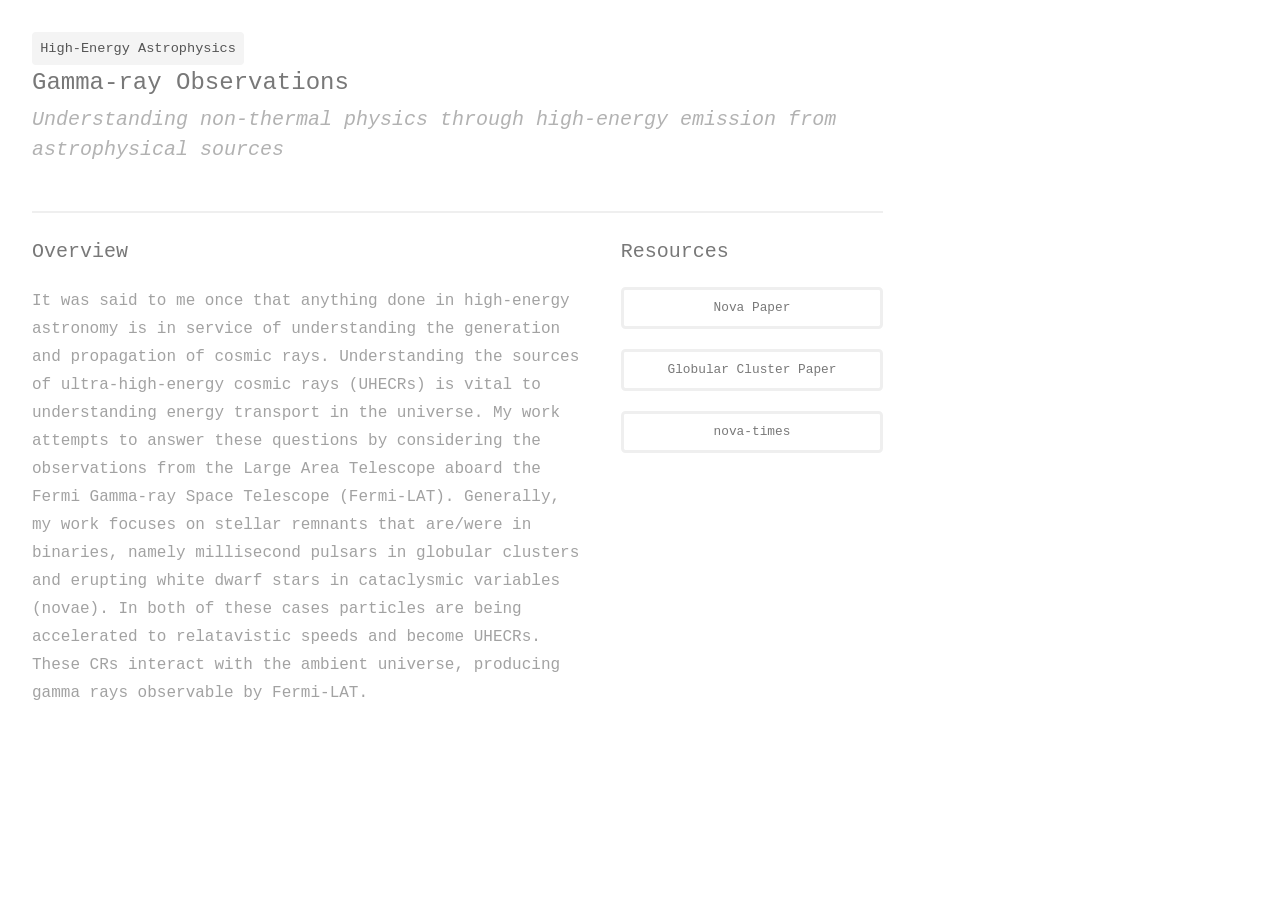
==== commit beb1c3f0: "Change header from 'High-energy Observations' to 'Gamma-ray Observations'" ====
--- a/research.html
+++ b/research.html
@@ -40,7 +40,7 @@
 				<!-- Header Section -->
 				<header class="overview-header">
 					<span class="tag">High-Energy Astrophysics</span>
-					<h2>High-energy Observations</h2>
+					<h2>Gamma-ray Observations</h2>
 					<p><em>Understanding non-thermal physics through high-energy emission from astrophysical sources</em></p>
 				</header>
 
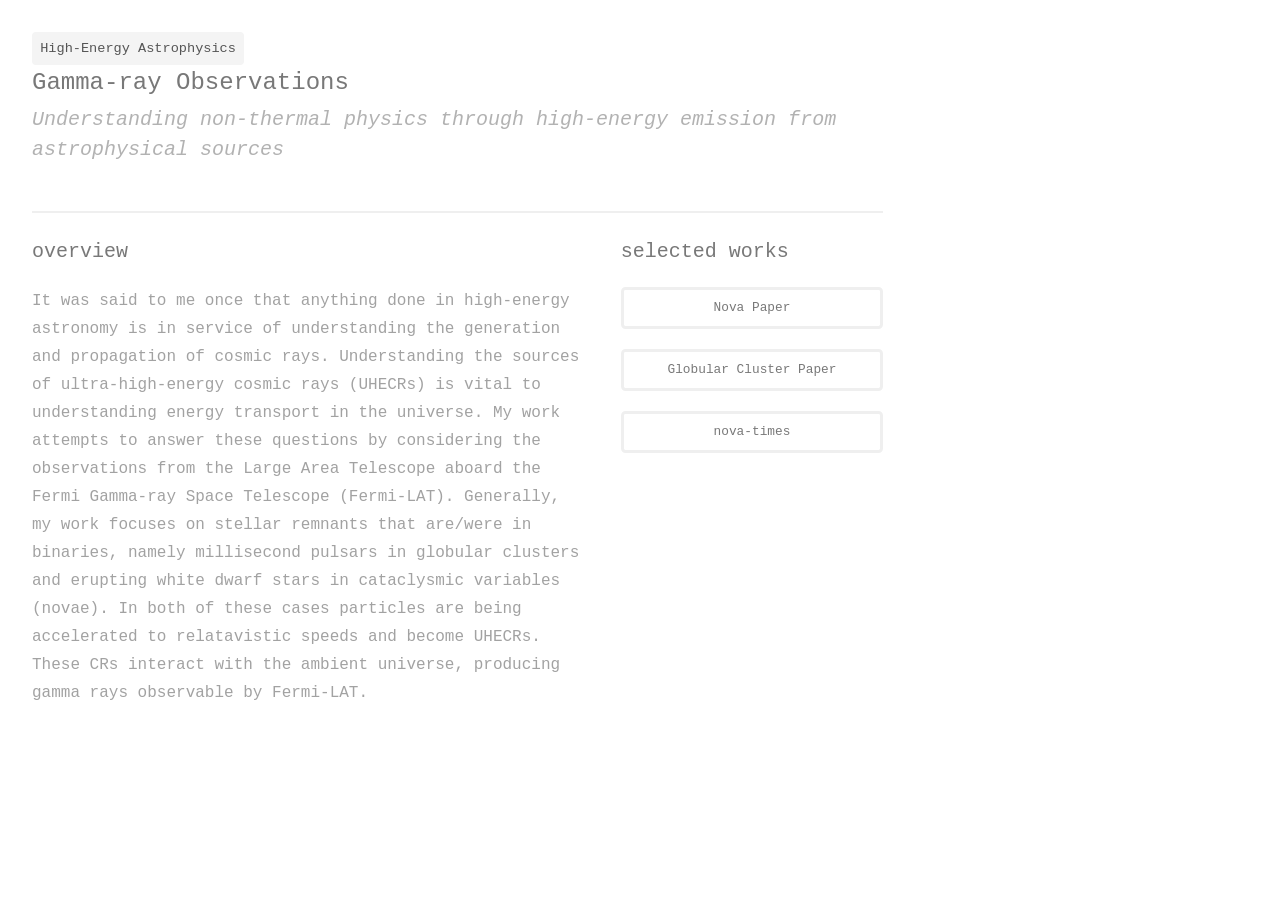
==== commit bc5b32c4: "Change titles and headings to lowercase" ====
--- a/research.html
+++ b/research.html
@@ -1,7 +1,7 @@
 <!DOCTYPE HTML>
 <html>
 	<head>
-		<title>Research Overview</title>
+		<title>research overview</title>
 		<meta charset="utf-8" />
 		<meta name="viewport" content="width=device-width, initial-scale=1, user-scalable=no" />
 		<link rel="stylesheet" href="assets/css/main.css" />
@@ -47,7 +47,7 @@
 				<!-- Main Content Grid -->
 				<div class="row">
 					<div class="col-8 col-12-medium">
-						<h3>Overview</h3>
+						<h3>overview</h3>
 						<p>It was said to me once that anything done in high-energy astronomy is in service of understanding the generation and propagation of cosmic rays. Understanding the sources of ultra-high-energy cosmic rays (UHECRs) is vital to understanding energy transport in the universe. 
               			My work attempts to answer these questions by considering the observations from the Large Area Telescope aboard the Fermi Gamma-ray Space Telescope (Fermi-LAT). 
 						Generally, my work focuses on stellar remnants that are/were in binaries, namely millisecond pulsars in globular clusters and erupting white dwarf stars in cataclysmic variables (novae).
@@ -63,7 +63,7 @@
 
 					<div class="col-4 col-12-medium">
 						<!-- Sidebar Info / Links -->
-						<h3>Resources</h3>
+						<h3>selected works</h3>
 						<ul class="actions stacked">
 							<li><a href="Henry_2026_ApJ_1010_45.pdf" target="_blank" rel="noopener noreferrer" class="button small fit">Nova Paper</a></li>
 							<li><a href="stae2402.pdf" target="_blank" rel="noopener noreferrer" class="button small fit">Globular Cluster Paper</a></li>
--- a/assets/css/main.css
+++ b/assets/css/main.css
@@ -3236,3 +3236,5 @@
     object-position: center; /* change to "top", "left", etc. to choose what's kept */
     display: block;
 }
+
+#header .avatar { cursor: zoom-in; }
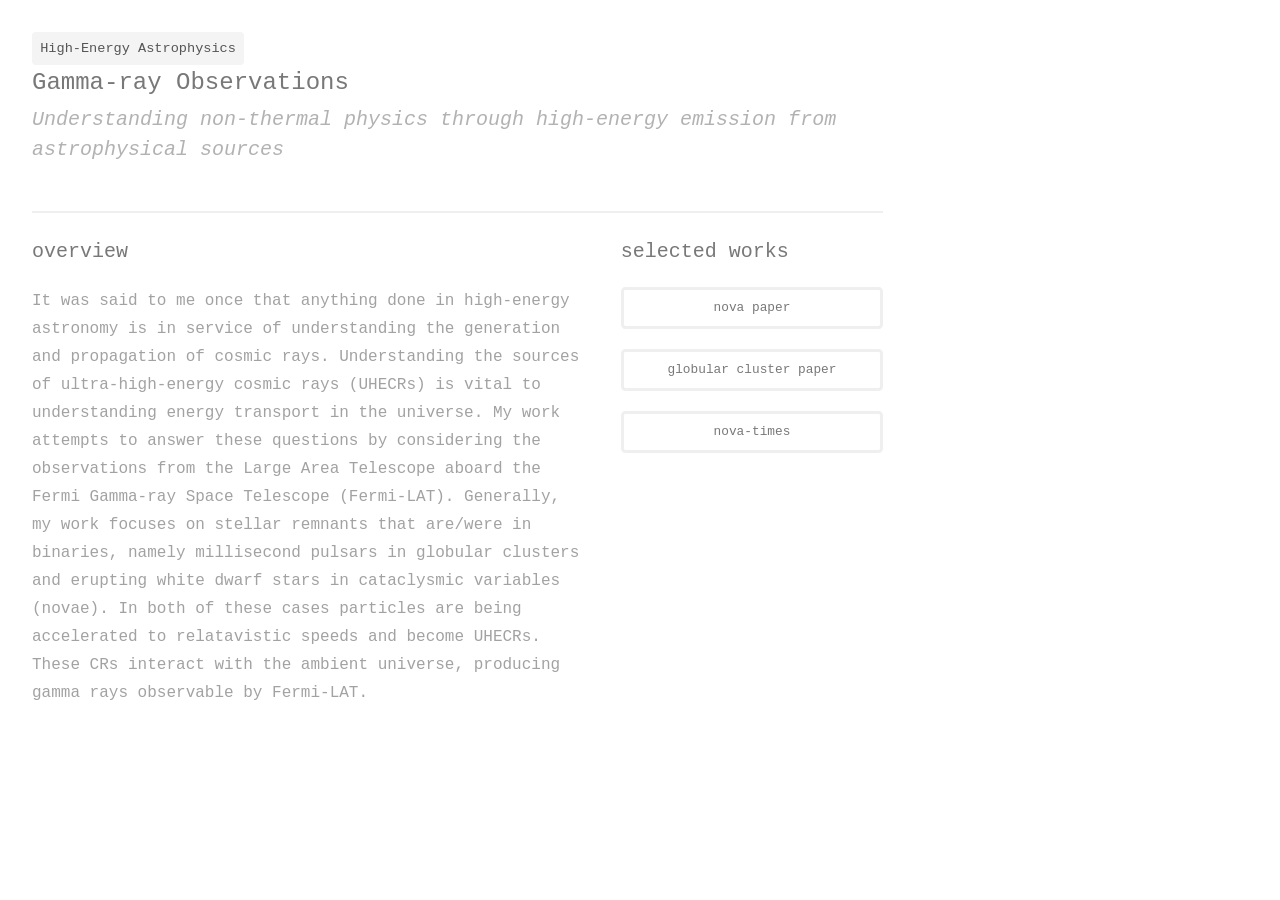
==== commit 6db37bde: "Update links and text case in sidebar" ====
--- a/research.html
+++ b/research.html
@@ -65,8 +65,8 @@
 						<!-- Sidebar Info / Links -->
 						<h3>selected works</h3>
 						<ul class="actions stacked">
-							<li><a href="Henry_2026_ApJ_1010_45.pdf" target="_blank" rel="noopener noreferrer" class="button small fit">Nova Paper</a></li>
-							<li><a href="stae2402.pdf" target="_blank" rel="noopener noreferrer" class="button small fit">Globular Cluster Paper</a></li>
+							<li><a href="Henry_2026_ApJ_1010_45.pdf" target="_blank" rel="noopener noreferrer" class="button small fit">nova paper</a></li>
+							<li><a href="stae2402.pdf" target="_blank" rel="noopener noreferrer" class="button small fit">globular cluster paper</a></li>
 							
 							<li><a href="https://github.com/WolfgangSuperman/nova-times" target="_blank" rel="noopener noreferrer" class="button small fit alt">nova-times</a></li>
 							<!-- <li><a href="slides.pdf" target="_blank" rel="noopener noreferrer" class="button small fit alt">Teaching Slides</a></li> -->
